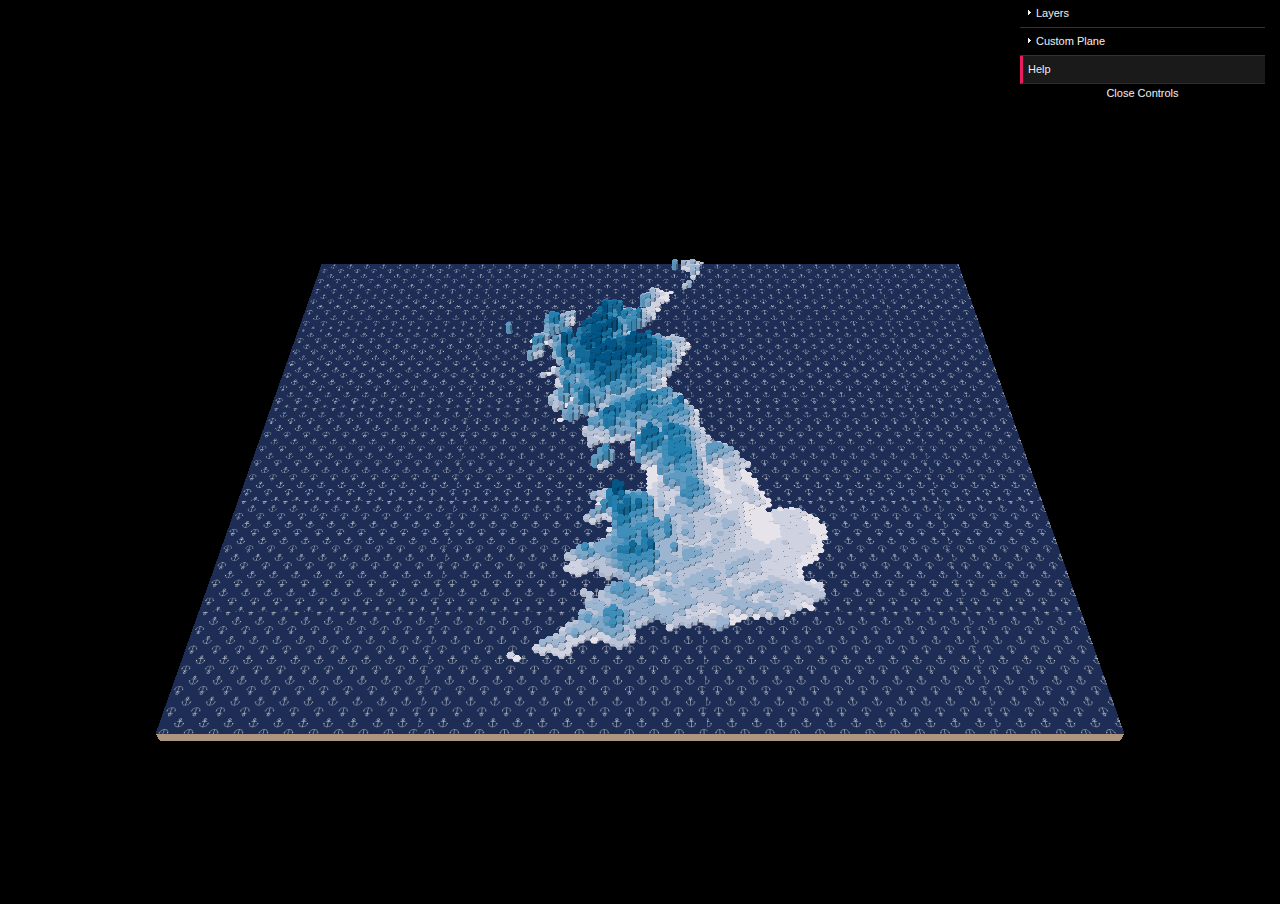
==== index.html @ e1013343 "Rename 3d.html to index.html" ====
<!DOCTYPE html>
<html>
<head>
<meta charset="UTF-8">
<title>3d</title>
<meta name="viewport" content="width=device-width, user-scalable=no, minimum-scale=1.0, maximum-scale=1.0">
<link rel="stylesheet" type="text/css" href="./Qgis2threejs.css">
</head>
<body>
<div id="webgl"></div>

<!-- popup -->
<div id="popup" style="display:none;">
<div id="closebtn">&times;</div>
<div id="popupbar"></div>
<div id="popupbody">
 <div id="popupcontent"></div>
 <div id="pageinfo">
  <h1>Current View URL</h1>
  <div><input id="urlbox" type="text"></div>

  <h1>Usage</h1>
  <div id="usage"></div>

  <h1>About</h1>
  <div id="about">This page was made with <a href="http://www.qgis.org/" target="_blank">QGIS</a> and <a href="https://github.com/minorua/Qgis2threejs" target="_blank">Qgis2threejs</a> plugin, 
and uses the following library:
  <ul>
  <li>three.js <a href="http://threejs.org/" target="_blank">http://threejs.org/</a> <a href="./threejs/LICENSE" target="_blank" class="license">(LICENSE)</a></li>
  <li>dat-gui <a href="https://code.google.com/p/dat-gui/" target="_blank">https://code.google.com/p/dat-gui/</a> <a href="./dat-gui/license.txt" target="_blank" class="license">(LICENSE)</a></li>
  <li id="lib_proj4js" style="display: none;">Proj4js <a href="http://trac.osgeo.org/proj4js/" target="_blank">http://trac.osgeo.org/proj4js/</a> <a href="./proj4js/LICENSE.md" target="_blank" class="license">(LICENSE)</a></li>
  </ul>
  </div>
 </div>
</div></div>

<!-- footer -->
<div id="footer"></div>

<script src="./threejs/three.min.js"></script>
<script src="./Qgis2threejs.js"></script>
<script src="./threejs/OrbitControls.js"></script>
<script>
var option = Q3D.Options;

</script>
<script src="./3d.js"></script>
<script>
if (typeof proj4 !== "undefined") document.getElementById("lib_proj4js").style.display = "list-item";

var container = document.getElementById("webgl");
// initialize application
var app = Q3D.application;
app.init(container);

// load the project
app.loadProject(project);

app.addEventListeners();
app.start();

</script>
<script src="./dat-gui/dat.gui.min.js"></script>
<script src="./dat-gui_panel.js"></script>
<script>
// initialize dat-gui panel
Q3D.gui.init();
</script>
</body>
</html>
---- Qgis2threejs.css ----
body {
  margin: 0;
  overflow: hidden;
}

#webgl {
  /* sky-like */
  background: black;
}

#footer {
  position: absolute;
  left: 5px;
  bottom: 5px;
}

#infobtn {
  color: white;
  background: rgba(152, 200, 246, 0.8);
  border: solid 4px rgba(255, 255, 255, 0.8);
  border-radius: 20px;
  box-shadow: 0 0 0 2px rgba(152, 200, 246, 0.3);
  width: 24px;
  height: 24px;
  text-align: center;
  font-family: serif;
  font-weight: bold;
  font-size: 24px;
  cursor: pointer;
}

/* popup */
#popup {
  /* background: rgba(255, 255, 255, 0);*/
  position: absolute;
  left: 2px;
  top: 2px;
  max-width: 480px;
  min-width: 300px;
  z-index: 9999;
  border: solid gray;
  border-width: 1px 2px 2px;
  border-radius: 3px;
}

#popupbar {
  background: dimgray;
  color: white;
  padding-left: 4px;
  height: 18px;
}

#closebtn {
  color: rgb(220, 220, 220);
  background: gray;
  border: 1px solid darkgray;
  border-radius: 4px;
  font-size: 16px;
  font-weight: bold;
  width: 16px;
  height: 16px;
  text-align: center;
  float: right;
  cursor: pointer;
}

#popupbody {
  background-color: white;
  padding: 2px 5px 2px;
  max-height: 500px;
  overflow: auto;
}

/* identify result */
#popupbody table {
  margin-top: 5px;
  margin-bottom: 8px;
  width: 100%;
}

#popupbody table caption {
  background-color: gray;
  color: white;
  font-size: small;
  padding: 1px;
  padding-left: 6px;
  text-align: left;
}

#popupbody table td {
  padding-left: 5px;
}

table.layer tr {
  background-color: #eeeeee;
}

table.coords tr {
  background-color: #eeeeee;
}

table.attrs tr:nth-child(odd) {
  background-color: #eeeeee;
}


table.attrs tr td:first-child {
  width: 40%;
}

/* pageinfo */
#pageinfo {
  font-size: small;
}

#pageinfo h1 {
  background-color: gray;
  color: white;
  font-size: small;
  font-weight: normal;
  margin-top: 5px;
  margin-bottom: 3px;
  padding: 1px;
  padding-left: 6px;
}

#urlbox {
  width: 100%;
}

#usage, #about {
  margin-left: 5px;
}

#usage tr:nth-child(odd) {
  background-color: #eeeeee;
}

#usage td.star {
  font-weight: bold;
}

#about ul {
  margin: 5px;
  margin-left: 20px;
  padding: 0px;
}

.license {
  font-size: xx-small;
}

.download-link {
  display: block;
  border: 1px solid darkgray;
  background: lightgray;
  color: black;
  font-size: large;
  margin: 10px 50px 10px;
  padding: 8px;
  text-align: center;
  text-decoration: none;
}

/* print dialog */
.print div {
  padding: 5px;
}

.print label {
  margin-left: 5px;
}

.print input[type="text"] {
  width: 40px;
  border: 1px solid lightgray;
  background: #F6F6F6;
  margin-left: 8px;
  margin-right: 8px;
}

.print input[type="checkbox"] {
  margin-left: 15px;
}

.print input[type="submit"] {
  display: none;
}

.print .buttonbox {
  text-align: center;
  padding-top: 10px;
  padding-bottom: 10px;
}

.print .buttonbox span {
  border: 1px solid darkgray;
  background: lightgray;
  margin: 0px 5px 0px;
  padding: 5px 10px 5px;
  cursor: pointer;
}

/* label */
.label {
  padding: 2px;
  text-shadow: -1px -1px #FFF, 0px -1px #FFF, 1px -1px #FFF, -1px 0px #FFF, 1px 0px #FFF, -1px 1px #FFF, 0px 1px #FFF, 1px 1px #FFF;
  position: absolute;
  pointer-events: none;
}

.print-label {
  /* these 2 properties are copied to canvas 2D context in renderLabels function of Qgis2threejs.js */
  color: black;
  font: normal medium sans-serif;
}
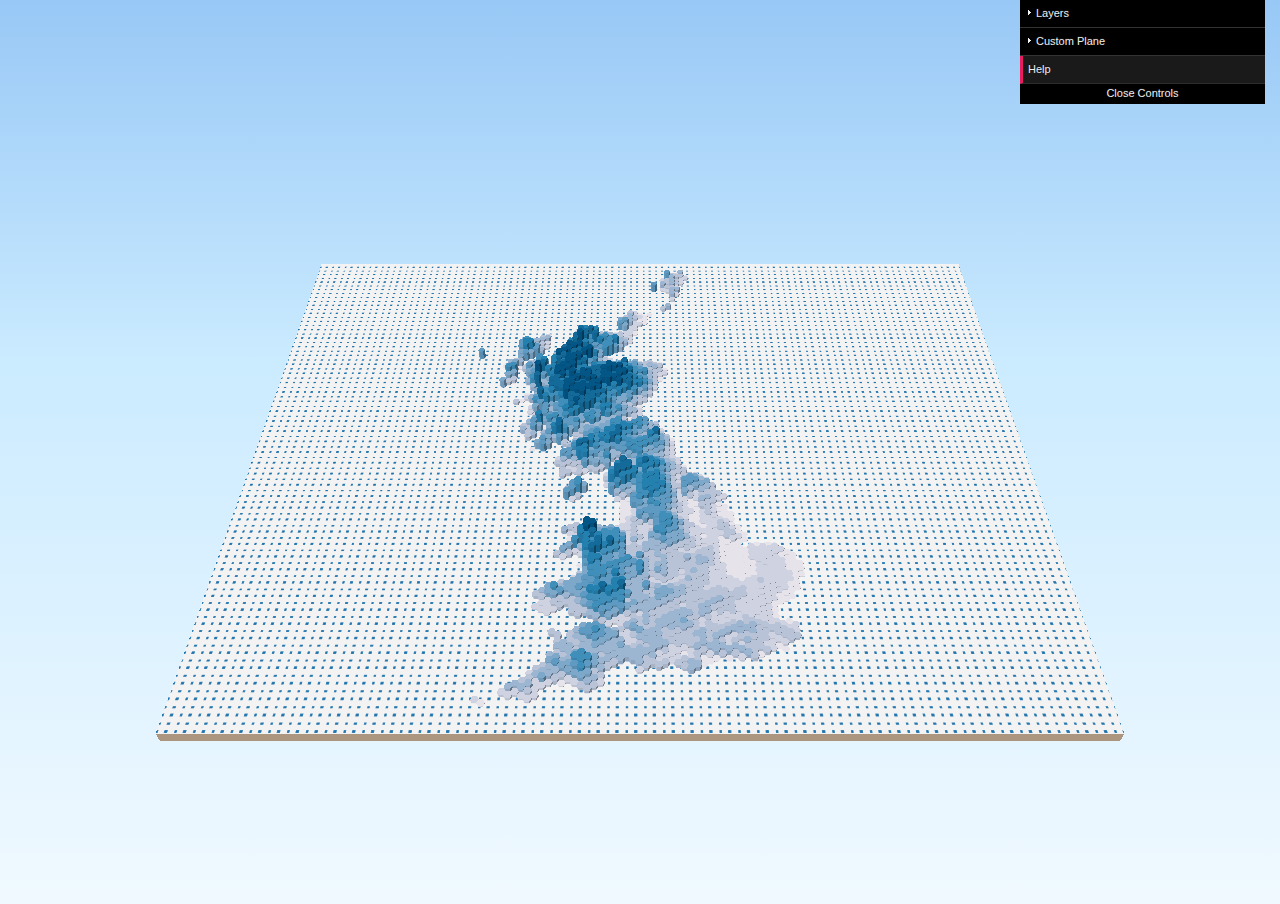
==== commit 426c6895: "Webpage Naming" ====
--- a/index.html
+++ b/index.html
@@ -2,7 +2,7 @@
 <html>
 <head>
 <meta charset="UTF-8">
-<title>3d</title>
+<title>20160118093325</title>
 <meta name="viewport" content="width=device-width, user-scalable=no, minimum-scale=1.0, maximum-scale=1.0">
 <link rel="stylesheet" type="text/css" href="./Qgis2threejs.css">
 </head>
@@ -44,7 +44,7 @@
 var option = Q3D.Options;
 
 </script>
-<script src="./3d.js"></script>
+<script src="./20160118093325.js"></script>
 <script>
 if (typeof proj4 !== "undefined") document.getElementById("lib_proj4js").style.display = "list-item";
 
--- a/Qgis2threejs.css
+++ b/Qgis2threejs.css
@@ -5,7 +5,7 @@
 
 #webgl {
   /* sky-like */
-  background: black;
+  background: linear-gradient(to bottom, #98c8f6 0%,#cbebff 40%,#f0f9ff 100%);
 }
 
 #footer {
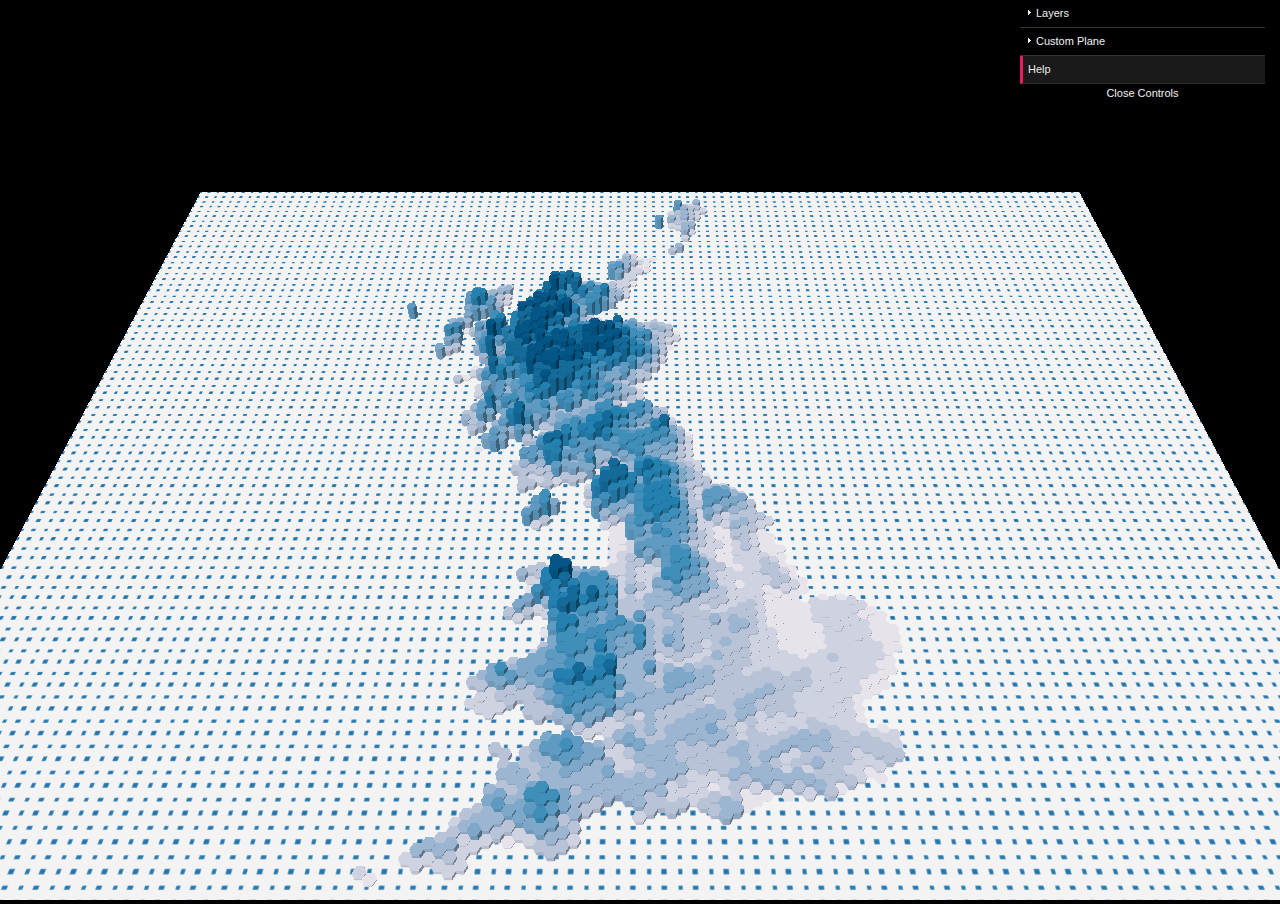
==== commit 43fd26fd: "Scaling & Background" ====
--- a/index.html
+++ b/index.html
@@ -2,7 +2,7 @@
 <html>
 <head>
 <meta charset="UTF-8">
-<title>20160118093325</title>
+<title>20160118094423</title>
 <meta name="viewport" content="width=device-width, user-scalable=no, minimum-scale=1.0, maximum-scale=1.0">
 <link rel="stylesheet" type="text/css" href="./Qgis2threejs.css">
 </head>
@@ -42,9 +42,9 @@
 <script src="./threejs/OrbitControls.js"></script>
 <script>
 var option = Q3D.Options;
-
+option.bgcolor = 0x000000;
 </script>
-<script src="./20160118093325.js"></script>
+<script src="./20160118094423.js"></script>
 <script>
 if (typeof proj4 !== "undefined") document.getElementById("lib_proj4js").style.display = "list-item";
 
--- a/Qgis2threejs.css
+++ b/Qgis2threejs.css
@@ -5,7 +5,7 @@
 
 #webgl {
   /* sky-like */
-  background: linear-gradient(to bottom, #98c8f6 0%,#cbebff 40%,#f0f9ff 100%);
+  background: black;
 }
 
 #footer {
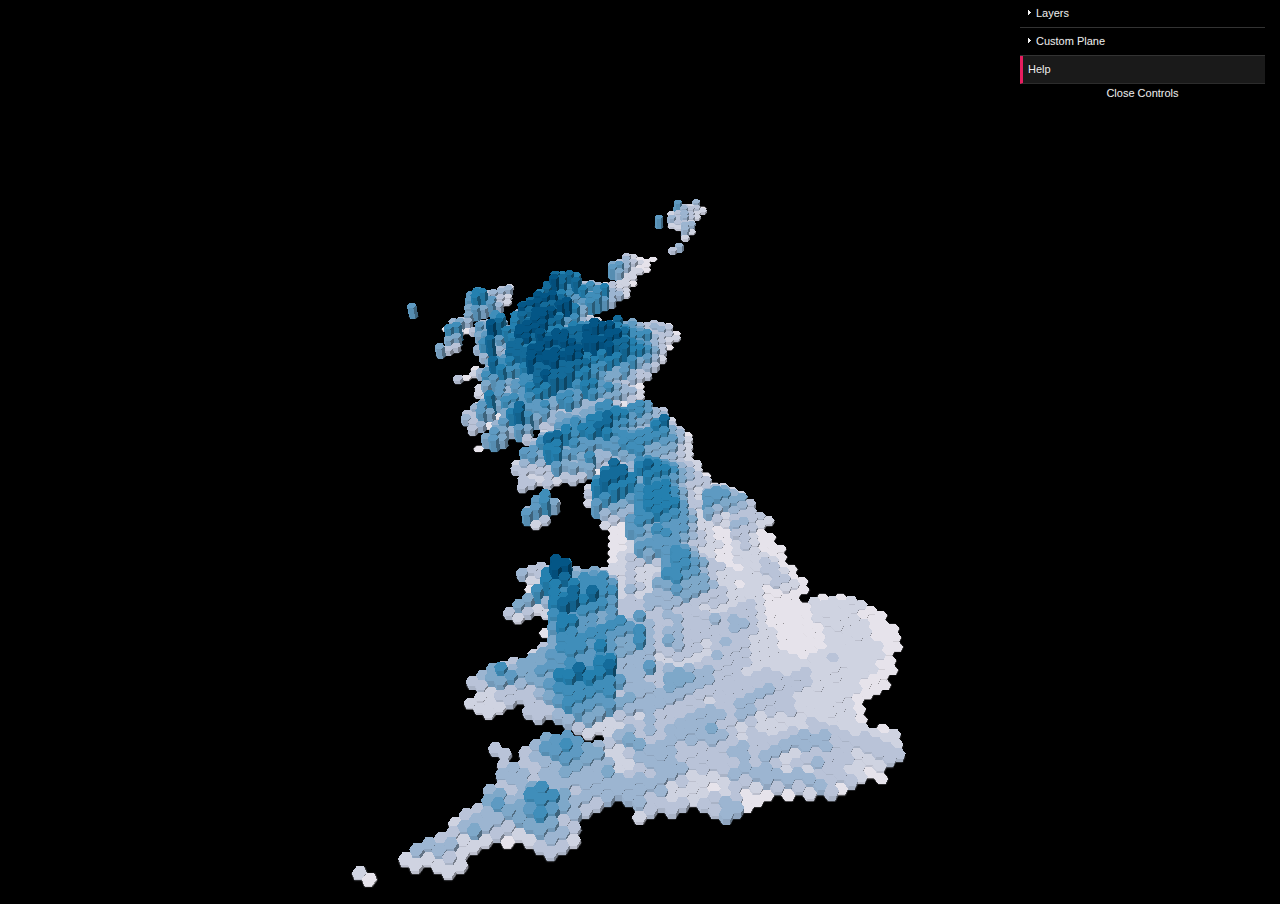
==== commit c1072cdb: "Plinth Colour Final Edit" ====
--- a/index.html
+++ b/index.html
@@ -2,7 +2,7 @@
 <html>
 <head>
 <meta charset="UTF-8">
-<title>20160118094423</title>
+<title>GB Hex DEM</title>
 <meta name="viewport" content="width=device-width, user-scalable=no, minimum-scale=1.0, maximum-scale=1.0">
 <link rel="stylesheet" type="text/css" href="./Qgis2threejs.css">
 </head>
@@ -44,7 +44,7 @@
 var option = Q3D.Options;
 option.bgcolor = 0x000000;
 </script>
-<script src="./20160118094423.js"></script>
+<script src="./20160118100158.js"></script>
 <script>
 if (typeof proj4 !== "undefined") document.getElementById("lib_proj4js").style.display = "list-item";
 
